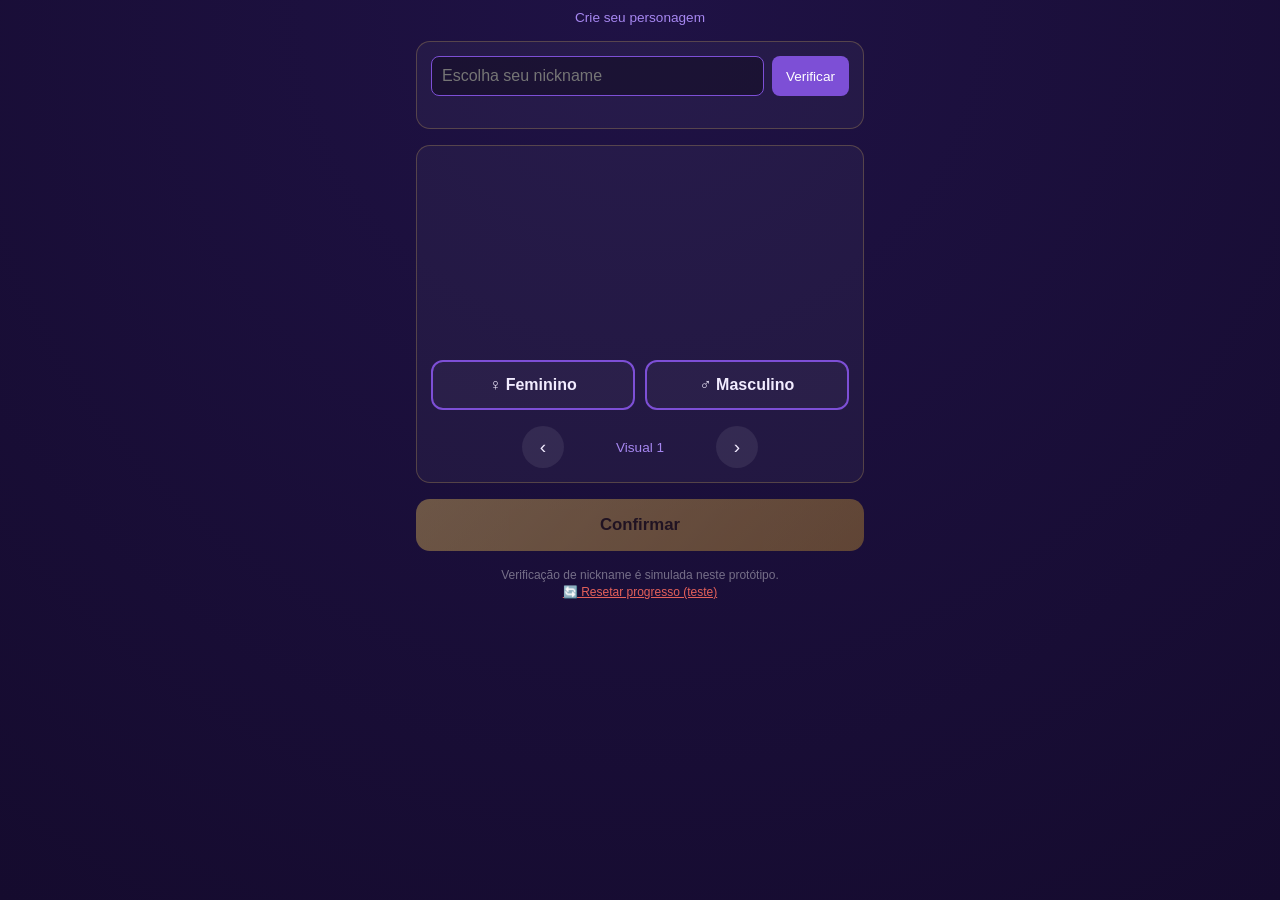
==== index.html @ 53dcde73 "index.html" ====
<!DOCTYPE html>
<html lang="pt-BR">
<head>
<meta charset="UTF-8">
<meta name="viewport" content="width=device-width, initial-scale=1, viewport-fit=cover">
<title>Arcanum</title>
<script src="https://telegram.org/js/telegram-web-app.js"></script>
<link rel="stylesheet" href="style.css">
</head>
<body>
<div class="app">

  <!-- TELA DE CRIAÇÃO DE PERSONAGEM -->
  <div class="creation-screen" id="creationScreen">
    <div class="subtitle">Crie seu personagem</div>

    <div class="card">
      <div class="nick-row">
        <input id="nickInput" type="text" placeholder="Escolha seu nickname" maxlength="16">
        <button onclick="checkNickname()">Verificar</button>
      </div>
      <div class="nick-status" id="nickStatus"></div>
    </div>

    <div class="card">
      <div class="avatar-box">
        <svg id="avatarSvg" width="140" height="180" viewBox="0 0 140 180"></svg>
      </div>

      <div class="gender-row">
        <button class="gender-btn" id="genderF" onclick="selectGender('f')">♀ Feminino</button>
        <button class="gender-btn" id="genderM" onclick="selectGender('m')">♂ Masculino</button>
      </div>

      <div class="preset-row" style="margin-top:16px;">
        <button class="arrow-btn" onclick="cyclePreset(-1)">‹</button>
        <div class="preset-label" id="presetLabel">Visual 1</div>
        <button class="arrow-btn" onclick="cyclePreset(1)">›</button>
      </div>
    </div>

    <button class="confirm-btn" id="confirmBtn" onclick="confirmCharacter()" disabled>Confirmar</button>
    <div class="hint">
      Verificação de nickname é simulada neste protótipo.<br>
      <a href="#" onclick="resetProgress(); return false;" style="color:#e5615a;">🔄 Resetar progresso (teste)</a>
    </div>
  </div>

  <!-- TELA DE SELEÇÃO DE CASA -->
  <div class="hidden creation-screen" id="houseScreen">
    <div class="subtitle">Escolha sua casa</div>
    <div class="house-grid" id="houseGrid"></div>
    <button class="confirm-btn" id="confirmHouseBtn" onclick="confirmHouse()" disabled>Confirmar Casa</button>
    <div class="hint">Cada casa dá um bônus permanente e vai definir a árvore de habilidades futura.</div>
  </div>

  <!-- CONTAINER DE JOGO (HEADER FIXO + TELAS DO JOGO) -->
  <div class="hidden" id="gameContainer">
    
    <div class="sticky-header" id="stickyHeader">
      <div class="header-info-row">
        <span class="header-name" id="hdrPlayerName">Jogador</span>
        <span class="header-house" id="hdrHouse">Casa</span>
        <span class="header-level" id="hdrLevel">LV. 1</span>
      </div>
      
      <div class="bar-container">
        <div>
          <div class="stat-line"><span>❤️ HP</span><span id="hdrHpText">30 / 30</span></div>
          <div class="bar-outer"><div class="bar-inner bar-hp" id="hdrHpBar" style="width:100%"></div></div>
        </div>
        <div>
          <div class="stat-line"><span>🔵 Mana</span><span id="hdrManaText">10 / 10</span></div>
          <div class="bar-outer"><div class="bar-inner bar-mana" id="hdrManaBar" style="width:100%"></div></div>
        </div>
        <div>
          <div class="stat-line"><span>✨ XP</span><span id="hdrXpText">0 / 50</span></div>
          <div class="bar-outer"><div class="bar-inner bar-xp" id="hdrXpBar" style="width:0%"></div></div>
        </div>
      </div>
    </div>

    <!-- MENU SUPERIOR DE NAVEGAÇÃO -->
    <div class="top-nav">
      <button class="nav-btn" onclick="navClick('mapa')">
        <span class="nav-icon">🗺️</span>
        <span class="nav-label">Mapa</span>
      </button>
      <button class="nav-btn" onclick="navClick('mochila')">
        <span class="nav-icon">🎒</span>
        <span class="nav-label">Mochila</span>
      </button>
      <button class="nav-btn" onclick="navClick('habilidades')">
        <span class="nav-icon">⚔️</span>
        <span class="nav-label">Habilidades</span>
      </button>
      <button class="nav-btn" onclick="navClick('criacao')">
        <span class="nav-icon">⚒️</span>
        <span class="nav-label">Criação</span>
      </button>
      <button class="nav-btn" onclick="navClick('social')">
        <span class="nav-icon">👥</span>
        <span class="nav-label">Social</span>
      </button>
    </div>

    <!-- TELA DE MAPA -->
    <div id="mapScreen">
      <div class="hint hidden" id="travelBanner"></div>

      <div class="map-viewport" id="mapViewport">
        <div class="map-canvas" id="mapCanvas">
          <svg class="map-edges" id="mapEdges" width="1000" height="700"></svg>
          <div id="mapNodes"></div>
        </div>
      </div>
      <div class="hint">Arraste para navegar · pince com 2 dedos para zoom</div>

      <div class="currencies" style="margin-top:10px;">
        <div class="currency">
          <div class="val" id="goldVal">0</div>
          <div class="lbl">🪙 Moedas de Cobre</div>
        </div>
        <div class="currency">
          <div class="val" id="essenceVal">0</div>
          <div class="lbl">💎 Essência Arcana</div>
        </div>
      </div>

      <div class="log" id="log" style="margin-top:8px;"></div>

      <div class="zone-card hidden" id="locationPanel" style="margin-top:10px;">
        <div class="zone-title" id="locationTitle"></div>
        <div class="zone-desc" id="locationDesc"></div>
        <div class="zone-actions" id="locationActions"></div>
      </div>

      <div class="zone-card hidden" id="travelConfirmPanel" style="margin-top:10px;">
        <div class="zone-title" id="travelConfirmTitle"></div>
        <div class="zone-desc" id="travelConfirmDesc"></div>
        <div class="combat-actions">
          <button class="btn-attack" onclick="confirmTravel()">🧭 Viajar</button>
          <button class="btn-flee" onclick="cancelTravelConfirm()">Cancelar</button>
        </div>
      </div>
      
      <div class="hint" style="margin-top:12px;">
        <a href="#" onclick="resetProgress(); return false;" style="color:#e5615a;">🔄 Resetar progresso (teste)</a>
      </div>
    </div>

    <!-- TELA DE MOCHILA -->
    <div class="hidden creation-screen" id="mochilaScreen">
      <div class="card">
        <div class="equip-row">
          <div class="equip-col" id="equipColLeft"></div>
          <div class="equip-avatar">
            <svg id="mochilaAvatarSvg" width="120" height="150" viewBox="0 0 140 180"></svg>
          </div>
          <div class="equip-col" id="equipColRight"></div>
        </div>
      </div>

      <div class="card">
        <div class="inv-title">📊 Atributos</div>
        <div class="attr-grid" id="attrGrid"></div>
      </div>

      <div class="card">
        <div class="inv-title">Itens</div>
        <div class="inv-grid5x4" id="invGrid5x4"></div>
      </div>

      <div class="zone-card hidden" id="slotPickerPanel">
        <div class="zone-title" id="slotPickerTitle"></div>
        <div id="slotPickerList"></div>
        <button class="back-link" onclick="closeSlotPicker()" style="margin-top:6px;">Cancelar</button>
      </div>
    </div>

    <!-- TELA DE CRIAÇÃO (CRAFTING) -->
    <div class="hidden creation-screen" id="criacaoScreen">
      <div class="card">
        <div class="inv-title">⚒️ Borda de Alquimia e Forja</div>
        <div class="craft-tabs">
          <button class="craft-tab-btn active" id="craftTabPotions" onclick="setCraftCategory('potions')">🧪 Poções</button>
          <button class="craft-tab-btn" id="craftTabEquip" onclick="setCraftCategory('equip')">🛡️ Equipamentos</button>
        </div>
        <div id="craftRecipesList"></div>
      </div>
    </div>

    <!-- TELA DE SELEÇÃO DE MONSTRO -->
    <div class="hidden creation-screen" id="huntSelectScreen">
      <button class="back-link" onclick="openMap()">‹ Voltar ao mapa</button>
      <div class="subtitle" id="huntSelectTitle">Escolha seu alvo</div>
      <div id="huntMonsterList"></div>
    </div>

    <!-- TELA DE COMBATE -->
    <div class="hidden creation-screen" id="combatScreen">
      <button class="back-link" id="combatBackBtn" onclick="openMap()">‹ Voltar ao mapa</button>
      <div class="card">
        <div class="combat-vs">
          <div class="combat-side">
            <div class="cicon" id="playerCombatIcon">🧙</div>
            <div class="cname">Você</div>
            <div class="bar-outer bar-hp" style="max-width:120px;margin:0 auto;"><div class="bar-inner bar-hp" id="combatPlayerHpBar" style="width:100%"></div></div>
            <div class="combat-stat-text">❤️ <span id="combatPlayerHpText">30/30</span></div>
            <div class="bar-outer" style="max-width:120px;margin:4px auto 0;"><div class="bar-inner bar-mana" id="combatPlayerManaBar" style="width:100%"></div></div>
            <div class="combat-stat-text">🔵 <span id="combatPlayerManaText">10/10</span></div>
          </div>
          <div style="font-size:1.3rem;">⚔️</div>
          <div class="combat-side">
            <div class="cicon" id="enemyIcon">👾</div>
            <div class="cname" id="enemyName">Inimigo</div>
            <div class="bar-outer" style="max-width:120px;margin:0 auto;"><div class="bar-inner bar-hp" id="enemyHpBar" style="width:100%"></div></div>
            <div class="combat-stat-text"><span id="enemyHpText">0/0</span></div>
          </div>
        </div>

        <div class="combat-actions">
          <button class="btn-attack" onclick="playerAttack()">⚔️ Atacar</button>
          <button class="btn-spell" id="spellBtn" onclick="playerCastSpell()">🔮 Feitiço (3 mana)</button>
          <button class="btn-flee" id="potionBtn" onclick="toggleCombatPotionList()">🧪 Poção</button>
          <button class="btn-flee" onclick="fleeCombat()">🏃 Fugir</button>
        </div>

        <div class="hidden" id="combatPotionList"></div>
        <div class="combat-log" id="combatLog"></div>
      </div>
    </div>

    <!-- TELA DE NPC DE MISSÃO -->
    <div class="hidden creation-screen" id="npcScreen">
      <button class="back-link" onclick="openMap()">‹ Voltar ao mapa</button>
      <div class="card">
        <div class="zone-title">📜 Mestre Aldric</div>
        <div class="zone-desc" id="npcDialogue">Saudação, aprendiz.</div>
        <div class="quest-reward-box" id="npcRewardBox">
          🎁 <b>Recompensa da Missão:</b><br>
          • 🪙 +30 Moedas de Cobre<br>
          • 💎 +2 Essências Arcanas<br>
          • ✨ +25 XP
        </div>
        <button class="confirm-btn" id="npcActionBtn" onclick="npcAction()">Aceitar Missão</button>
      </div>
    </div>

    <!-- TELA DE MERCADOR -->
    <div class="hidden creation-screen" id="merchantScreen">
      <button class="back-link" onclick="openMap()">‹ Voltar ao mapa</button>
      <div class="card">
        <div class="zone-title">🛒 Mercador Ithren</div>
        <div class="zone-desc">"Boas relíquias, bom preço. Dê uma olhada."</div>
        <div id="merchantList"></div>
      </div>

      <div class="zone-card hidden" id="buyQtyPanel">
        <div class="zone-title" id="buyQtyTitle"></div>
        <div class="qty-row">
          <button class="qty-btn" onclick="changeBuyQty(-1)">−</button>
          <input type="number" id="buyQtyInput" min="1" value="1" oninput="onBuyQtyInput()">
          <button class="qty-btn" onclick="changeBuyQty(1)">+</button>
          <button class="qty-max-btn" onclick="setBuyQtyMax()">Máx</button>
        </div>
        <div class="hint" id="buyQtyTotal"></div>
        <button class="confirm-btn" onclick="confirmBuyQty()">Comprar</button>
        <button class="back-link" onclick="closeBuyQtyPanel()">Cancelar</button>
      </div>
    </div>

    <!-- TELA DE DERROTA -->
    <div class="hidden creation-screen" id="defeatScreen">
      <div class="card" style="text-align:center;">
        <div style="font-size:2.2rem;">💀</div>
        <div class="zone-title" style="text-align:center;color:#e5615a;">Derrota</div>
        <div class="zone-desc" style="text-align:center;" id="defeatGoldMsg"></div>
        <div class="reward-line" style="font-size:1.3rem;font-weight:bold;" id="defeatTimer">02:00</div>
        <div class="zone-desc" style="text-align:center;">até reviver na Academia</div>
        <button class="confirm-btn" id="defeatSkipBtn" onclick="skipDefeatWithEssence()">💎 Reviver agora (3 Essência)</button>
      </div>
    </div>

    <!-- TELA DE VITÓRIA -->
    <div class="hidden creation-screen" id="victoryScreen">
      <div class="card" style="text-align:center;">
        <div style="font-size:2.2rem;">🏆</div>
        <div class="zone-title" style="text-align:center;">Venceu!</div>
        <div id="victoryRewards" style="margin:14px 0;"></div>
        <div class="zone-actions" id="victoryActions"></div>
      </div>
    </div>

  </div>

  <div id="toastContainer"></div>
</div>

<!-- IMPORTAÇÃO DOS SCRIPTS NA ORDEM CORRETA -->
<script src="items.js"></script>
<script src="game.js"></script>
</body>
</html>
---- style.css ----
:root {
  --bg: #150b2e;
  --bg2: #1f1245;
  --gold: #e8c15a;
  --purple: #7d4fd6;
  --purple-light: #a687f0;
  --text: #f2ecff;
  --green: #4caf7d;
}
* { box-sizing: border-box; }
html, body {
  margin: 0;
  height: 100%;
  background: radial-gradient(circle at top, var(--bg2), var(--bg));
  color: var(--text);
  font-family: 'Segoe UI', Tahoma, sans-serif;
  padding-top: env(safe-area-inset-top, 0px);
  padding-bottom: env(safe-area-inset-bottom, 0px);
}
.app {
  max-width: 480px;
  margin: 0 auto;
  padding: 10px 16px 40px;
  display: flex;
  flex-direction: column;
  gap: 12px;
}
.subtitle {
  text-align: center;
  font-size: 0.85rem;
  color: var(--purple-light);
}
.card {
  background: rgba(255,255,255,0.04);
  border: 1px solid rgba(232,193,90,0.25);
  border-radius: 14px;
  padding: 14px;
}

/* HEADER FIXO NO TOPO */
.sticky-header {
  position: sticky;
  top: 0;
  z-index: 100;
  background: rgba(21, 11, 46, 0.95);
  backdrop-filter: blur(8px);
  border: 1px solid rgba(232,193,90,0.3);
  border-radius: 14px;
  padding: 10px 14px;
  margin-bottom: 4px;
  box-shadow: 0 4px 12px rgba(0,0,0,0.5);
}
.header-info-row {
  display: flex;
  justify-content: space-between;
  align-items: center;
  font-size: 0.85rem;
  font-weight: bold;
  margin-bottom: 6px;
}
.header-name { color: var(--text); font-size: 0.95rem; }
.header-house { color: var(--gold); }
.header-level { color: var(--purple-light); font-size: 0.8rem; background: rgba(255,255,255,0.06); padding: 2px 6px; border-radius: 6px; }

.bar-container {
  display: flex;
  flex-direction: column;
  gap: 4px;
}
.stat-line {
  display: flex;
  justify-content: space-between;
  font-size: 0.7rem;
  color: rgba(255,255,255,0.8);
  margin-bottom: 1px;
}
.bar-outer {
  background: rgba(0,0,0,0.4);
  border-radius: 6px;
  height: 8px;
  overflow: hidden;
}
.bar-inner {
  height: 100%;
  transition: width 0.3s ease;
}
.bar-hp { background: linear-gradient(90deg, #b03a3a, #e05a5a); }
.bar-mana { background: linear-gradient(90deg, #3a7bd5, #5aa8f0); }
.bar-xp { background: linear-gradient(90deg, var(--purple), var(--purple-light)); }

.currencies {
  display: flex;
  justify-content: space-between;
  gap: 10px;
}
.currency {
  flex: 1;
  text-align: center;
  background: rgba(0,0,0,0.25);
  border-radius: 10px;
  padding: 8px 6px;
}
.currency .val {
  font-size: 1.1rem;
  font-weight: bold;
  color: var(--gold);
}
.currency .lbl {
  font-size: 0.7rem;
  color: var(--purple-light);
}
.log {
  font-size: 0.8rem;
  color: var(--purple-light);
  min-height: 18px;
  text-align: center;
}
.hint {
  font-size: 0.75rem;
  color: rgba(255,255,255,0.4);
  text-align: center;
  line-height: 1.4;
}
.inv-title {
  font-size: 0.95rem;
  color: var(--gold);
  margin-bottom: 10px;
}
.upgrade-row {
  display: flex;
  align-items: center;
  gap: 10px;
  padding: 10px 0;
  border-bottom: 1px solid rgba(255,255,255,0.06);
}
.upgrade-row:last-child { border-bottom: none; }
.upgrade-icon { font-size: 1.4rem; width: 30px; text-align: center; }
.upgrade-info { flex: 1; }
.upgrade-info .uname { font-size: 0.9rem; font-weight: bold; }
.upgrade-info .udesc { font-size: 0.72rem; color: rgba(255,255,255,0.5); }
.upgrade-buy {
  background: var(--purple);
  border: none;
  color: white;
  border-radius: 8px;
  padding: 8px 10px;
  font-size: 0.75rem;
  white-space: nowrap;
  min-width: 68px;
}
.upgrade-buy.essence-cost { background: linear-gradient(135deg, #c9962f, #e8c15a); color: #2a1a00; }
.upgrade-buy:disabled { opacity: 0.35; }

.creation-screen {
  display: flex;
  flex-direction: column;
  gap: 16px;
}
.nick-row {
  display: flex;
  gap: 8px;
}
.nick-row input {
  flex: 1;
  background: rgba(0,0,0,0.3);
  border: 1px solid var(--purple);
  color: var(--text);
  border-radius: 8px;
  padding: 10px;
  font-size: 1rem;
}
.nick-row button {
  background: var(--purple);
  border: none;
  color: white;
  border-radius: 8px;
  padding: 10px 14px;
  font-size: 0.85rem;
}
.nick-status { font-size: 0.8rem; min-height: 18px; }
.nick-status.ok { color: var(--green); }
.nick-status.bad { color: #e5615a; }
.avatar-box {
  display: flex;
  justify-content: center;
  padding: 10px 0;
}
.gender-row {
  display: flex;
  gap: 10px;
}
.gender-btn {
  flex: 1;
  padding: 14px;
  font-size: 1rem;
  font-weight: bold;
  border-radius: 12px;
  border: 2px solid var(--purple);
  background: rgba(255,255,255,0.03);
  color: var(--text);
}
.gender-btn.active {
  background: var(--purple);
  border-color: var(--purple-light);
}
.preset-row {
  display: flex;
  align-items: center;
  justify-content: center;
  gap: 16px;
}
.arrow-btn {
  background: rgba(255,255,255,0.08);
  border: none;
  color: var(--text);
  width: 42px;
  height: 42px;
  border-radius: 50%;
  font-size: 1.2rem;
}
.preset-label {
  font-size: 0.85rem;
  color: var(--purple-light);
  min-width: 120px;
  text-align: center;
}
.confirm-btn {
  width: 100%;
  padding: 16px;
  font-size: 1.05rem;
  font-weight: bold;
  border: none;
  border-radius: 14px;
  background: linear-gradient(135deg, var(--gold), #c9962f);
  color: #2a1a00;
}
.confirm-btn:disabled { opacity: 0.4; }
.hidden { display: none !important; }
.house-grid {
  display: grid;
  grid-template-columns: 1fr;
  gap: 10px;
}
.house-card {
  display: flex;
  gap: 12px;
  align-items: flex-start;
  background: rgba(255,255,255,0.03);
  border: 2px solid rgba(255,255,255,0.1);
  border-radius: 12px;
  padding: 12px;
  text-align: left;
}
.house-card.selected {
  border-color: var(--gold);
  background: rgba(232,193,90,0.08);
}
.house-icon { font-size: 1.8rem; line-height: 1; }
.house-info .hname { font-weight: bold; font-size: 1rem; }
.house-info .hdesc { font-size: 0.75rem; color: rgba(255,255,255,0.6); margin-top: 2px; }
.house-info .hbuff { font-size: 0.72rem; color: var(--gold); margin-top: 4px; }

/* MENU DE NAVEGAÇÃO */
.top-nav {
  display: flex;
  gap: 6px;
  margin-bottom: 4px;
}
.nav-btn {
  flex: 1;
  display: flex;
  flex-direction: column;
  align-items: center;
  gap: 3px;
  background: rgba(255,255,255,0.04);
  border: 1px solid rgba(255,255,255,0.1);
  border-radius: 12px;
  padding: 6px 2px;
  color: var(--text);
}
.nav-btn:active { background: rgba(255,255,255,0.1); }
.nav-btn .nav-icon { font-size: 1.2rem; line-height: 1; }
.nav-btn .nav-label { font-size: 0.6rem; color: rgba(255,255,255,0.7); white-space: nowrap; }

/* ESTILOS DE CRAFTING */
.craft-tabs {
  display: flex;
  gap: 8px;
  margin-bottom: 10px;
}
.craft-tab-btn {
  flex: 1;
  padding: 8px;
  font-size: 0.8rem;
  font-weight: bold;
  border-radius: 8px;
  background: rgba(255,255,255,0.05);
  border: 1px solid rgba(255,255,255,0.1);
  color: var(--text);
}
.craft-tab-btn.active {
  background: var(--purple);
  border-color: var(--purple-light);
}
.craft-card {
  background: rgba(255,255,255,0.03);
  border: 1px solid rgba(255,255,255,0.08);
  border-radius: 10px;
  padding: 10px;
  margin-bottom: 10px;
}
.craft-header {
  display: flex;
  align-items: center;
  gap: 10px;
  margin-bottom: 6px;
}
.craft-title {
  font-weight: bold;
  font-size: 0.9rem;
  color: var(--gold);
}
.craft-reqs {
  font-size: 0.72rem;
  color: rgba(255,255,255,0.7);
  display: flex;
  flex-wrap: wrap;
  gap: 6px 12px;
  margin: 6px 0;
}
.req-item {
  display: flex;
  align-items: center;
  gap: 4px;
}
.req-item.ok { color: var(--green); }
.req-item.missing { color: #e5615a; }

.zone-card {
  background: rgba(255,255,255,0.04);
  border: 1px solid rgba(232,193,90,0.2);
  border-radius: 14px;
  padding: 14px;
}
.zone-title { font-size: 1.05rem; color: var(--gold); margin-bottom: 4px; }
.zone-desc { font-size: 0.78rem; color: rgba(255,255,255,0.55); margin-bottom: 12px; }
.quest-reward-box {
  background: rgba(232,193,90,0.1);
  border: 1px dashed var(--gold);
  border-radius: 8px;
  padding: 8px 10px;
  margin: 10px 0;
  font-size: 0.8rem;
  color: var(--gold);
}
.zone-actions {
  display: grid;
  grid-template-columns: 1fr 1fr;
  gap: 8px;
}
.zone-btn {
  display: flex;
  flex-direction: column;
  align-items: center;
  gap: 4px;
  background: rgba(255,255,255,0.05);
  border: 1px solid rgba(255,255,255,0.1);
  border-radius: 10px;
  padding: 12px 6px;
  color: var(--text);
  font-size: 0.8rem;
}
.zone-btn:disabled { opacity: 0.4; }
.monster-card {
  display: flex;
  align-items: center;
  gap: 12px;
  background: rgba(255,255,255,0.04);
  border: 1px solid rgba(255,255,255,0.1);
  border-radius: 12px;
  padding: 12px;
  margin-bottom: 10px;
}
.monster-card.locked { opacity: 0.5; }
.monster-icon { font-size: 2rem; width: 46px; text-align: center; }
.monster-info { flex: 1; }
.monster-info .mname { font-weight: bold; font-size: 0.95rem; }
.monster-info .mlevel { font-size: 0.7rem; color: var(--gold); margin-left: 6px; }
.monster-info .mstats { font-size: 0.72rem; color: rgba(255,255,255,0.55); margin-top: 2px; }
.monster-fight-btn {
  background: var(--purple);
  border: none;
  color: white;
  border-radius: 8px;
  padding: 10px 14px;
  font-size: 0.8rem;
  white-space: nowrap;
}
.monster-fight-btn:disabled { opacity: 0.4; background: rgba(255,255,255,0.1); }
.reward-line {
  font-size: 0.95rem;
  padding: 6px 0;
  color: var(--text);
}
.reward-line.level-up { color: var(--gold); font-weight: bold; }
.equip-row {
  display: flex;
  align-items: center;
  justify-content: center;
  gap: 6px;
}
.equip-col {
  display: flex;
  flex-direction: column;
  gap: 8px;
}
.equip-avatar {
  display: flex;
  align-items: center;
  justify-content: center;
  padding: 0 4px;
}
.equip-slot {
  width: 48px;
  height: 48px;
  border-radius: 10px;
  background: rgba(255,255,255,0.05);
  border: 1px solid rgba(232,193,90,0.3);
  display: flex;
  align-items: center;
  justify-content: center;
  font-size: 1.3rem;
  position: relative;
}
.equip-slot.filled { border-color: var(--gold); background: rgba(232,193,90,0.1); }
.equip-slot .slot-placeholder { opacity: 0.3; font-size: 1.1rem; }
.inv-grid5x4 {
  display: grid;
  grid-template-columns: repeat(5, 1fr);
  gap: 6px;
}
.inv-cell {
  aspect-ratio: 1;
  border-radius: 8px;
  background: rgba(255,255,255,0.03);
  border: 1px solid rgba(255,255,255,0.08);
  display: flex;
  align-items: center;
  justify-content: center;
  font-size: 1.2rem;
  position: relative;
}
.inv-cell .icount {
  position: absolute;
  bottom: 1px;
  right: 4px;
  font-size: 0.6rem;
  color: var(--gold);
  font-weight: bold;
}
.slot-item-row {
  display: flex;
  align-items: center;
  gap: 10px;
  padding: 8px 0;
  border-bottom: 1px solid rgba(255,255,255,0.06);
}
.slot-item-row:last-child { border-bottom: none; }
.attr-grid {
  display: grid;
  grid-template-columns: 1fr 1fr;
  gap: 8px;
  margin-top: 6px;
}
.attr-item {
  background: rgba(255,255,255,0.03);
  border-radius: 8px;
  padding: 8px 10px;
  display: flex;
  justify-content: space-between;
  align-items: center;
}
.attr-item .alabel { font-size: 0.75rem; color: rgba(255,255,255,0.6); }
.attr-item .aval { font-size: 0.9rem; font-weight: bold; color: var(--gold); }
.map-viewport {
  position: relative;
  width: 100%;
  height: 380px;
  overflow: hidden;
  border-radius: 14px;
  background: radial-gradient(circle at 30% 20%, #1f1245, #0d0620);
  border: 1px solid rgba(232,193,90,0.2);
  touch-action: none;
  user-select: none;
}
.map-canvas {
  position: absolute;
  top: 0;
  left: 0;
  width: 1000px;
  height: 700px;
  transform-origin: 0 0;
}
.map-edges { position: absolute; top: 0; left: 0; pointer-events: none; }
.map-node {
  position: absolute;
  width: 56px;
  height: 56px;
  border-radius: 50%;
  display: flex;
  align-items: center;
  justify-content: center;
  font-size: 1.6rem;
  background: rgba(255,255,255,0.06);
  border: 2px solid rgba(232,193,90,0.5);
  transform: translate(-50%, -50%);
  cursor: pointer;
}
.map-node.current { border-color: #4caf7d; box-shadow: 0 0 14px #4caf7d; }
.map-node.traveling-to { border-color: #e8c15a; animation: pulseNode 1.2s infinite; }
@keyframes pulseNode {
  0%, 100% { box-shadow: 0 0 6px rgba(232,193,90,0.4); }
  50% { box-shadow: 0 0 16px rgba(232,193,90,0.9); }
}
.node-label {
  position: absolute;
  top: 100%;
  left: 50%;
  transform: translateX(-50%);
  font-size: 0.62rem;
  white-space: nowrap;
  margin-top: 4px;
  color: rgba(255,255,255,0.75);
  background: rgba(0,0,0,0.4);
  padding: 1px 5px;
  border-radius: 6px;
}
.zone-btn .zicon { font-size: 1.4rem; }
.back-link {
  background: none;
  border: none;
  color: var(--purple-light);
  font-size: 0.85rem;
  padding: 6px 0;
  text-align: left;
}
.combat-vs {
  display: flex;
  justify-content: space-between;
  align-items: center;
  margin: 6px 0;
}
.combat-side { flex: 1; text-align: center; }
.combat-side .cicon { font-size: 2.2rem; }
.combat-side .cname { font-size: 0.85rem; margin: 4px 0; }
.combat-actions {
  display: flex;
  flex-wrap: wrap;
  gap: 8px;
  margin-top: 12px;
}
.combat-actions button {
  flex: 1 1 40%;
  padding: 12px 4px;
  border-radius: 10px;
  border: none;
  font-size: 0.85rem;
  font-weight: bold;
}
.btn-attack { background: var(--purple); color: white; }
.btn-spell { background: linear-gradient(135deg, #3a7bd5, #5aa8f0); color: white; }
.btn-flee { background: rgba(255,255,255,0.1); color: var(--text); }
.combat-actions button:disabled { opacity: 0.35; }
.combat-potion-row {
  display: flex;
  align-items: center;
  gap: 8px;
  background: rgba(255,255,255,0.04);
  border-radius: 8px;
  padding: 8px;
  margin-top: 8px;
  font-size: 0.78rem;
}
.combat-potion-row button {
  background: var(--purple);
  border: none;
  color: white;
  border-radius: 6px;
  padding: 6px 10px;
  font-size: 0.75rem;
}
.qty-row {
  display: flex;
  align-items: center;
  gap: 8px;
  margin: 10px 0;
}
.qty-btn {
  width: 40px;
  height: 40px;
  border-radius: 10px;
  border: none;
  background: var(--purple);
  color: white;
  font-size: 1.2rem;
}
.qty-row input {
  flex: 1;
  text-align: center;
  background: rgba(0,0,0,0.3);
  border: 1px solid var(--purple);
  color: var(--text);
  border-radius: 8px;
  padding: 8px;
  font-size: 1rem;
}
.qty-max-btn {
  background: rgba(255,255,255,0.1);
  border: none;
  color: var(--text);
  border-radius: 8px;
  padding: 8px 10px;
  font-size: 0.75rem;
}
#toastContainer {
  position: fixed;
  top: 12px;
  left: 50%;
  transform: translateX(-50%);
  z-index: 999;
  display: flex;
  flex-direction: column;
  gap: 6px;
  pointer-events: none;
}
.toast {
  background: rgba(20,10,40,0.95);
  border: 1px solid var(--gold);
  color: var(--text);
  padding: 10px 16px;
  border-radius: 10px;
  font-size: 0.85rem;
  box-shadow: 0 4px 14px rgba(0,0,0,0.4);
  animation: toastIn 0.25s ease, toastOut 0.3s ease 2.2s forwards;
}
@keyframes toastIn { from { opacity:0; transform:translateY(-10px); } to { opacity:1; transform:translateY(0); } }
@keyframes toastOut { from { opacity:1; } to { opacity:0; } }
.combat-stat-text {
  font-size: 0.68rem;
  color: rgba(255,255,255,0.6);
  margin-top: 2px;
}
.combat-log {
  font-size: 0.78rem;
  color: rgba(255,255,255,0.6);
  height: 130px;
  overflow-y: auto;
  background: rgba(0,0,0,0.25);
  border-radius: 8px;
  padding: 8px;
  margin-top: 10px;
  display: flex;
  flex-direction: column;
  gap: 4px;
}
.combat-log .log-entry { line-height: 1.3; }
.combat-log .log-entry.entry-player { color: #a687f0; }
.combat-log .log-entry.entry-enemy { color: #e5615a; }
.combat-log .log-entry.entry-system { color: rgba(255,255,255,0.45); font-style: italic; }
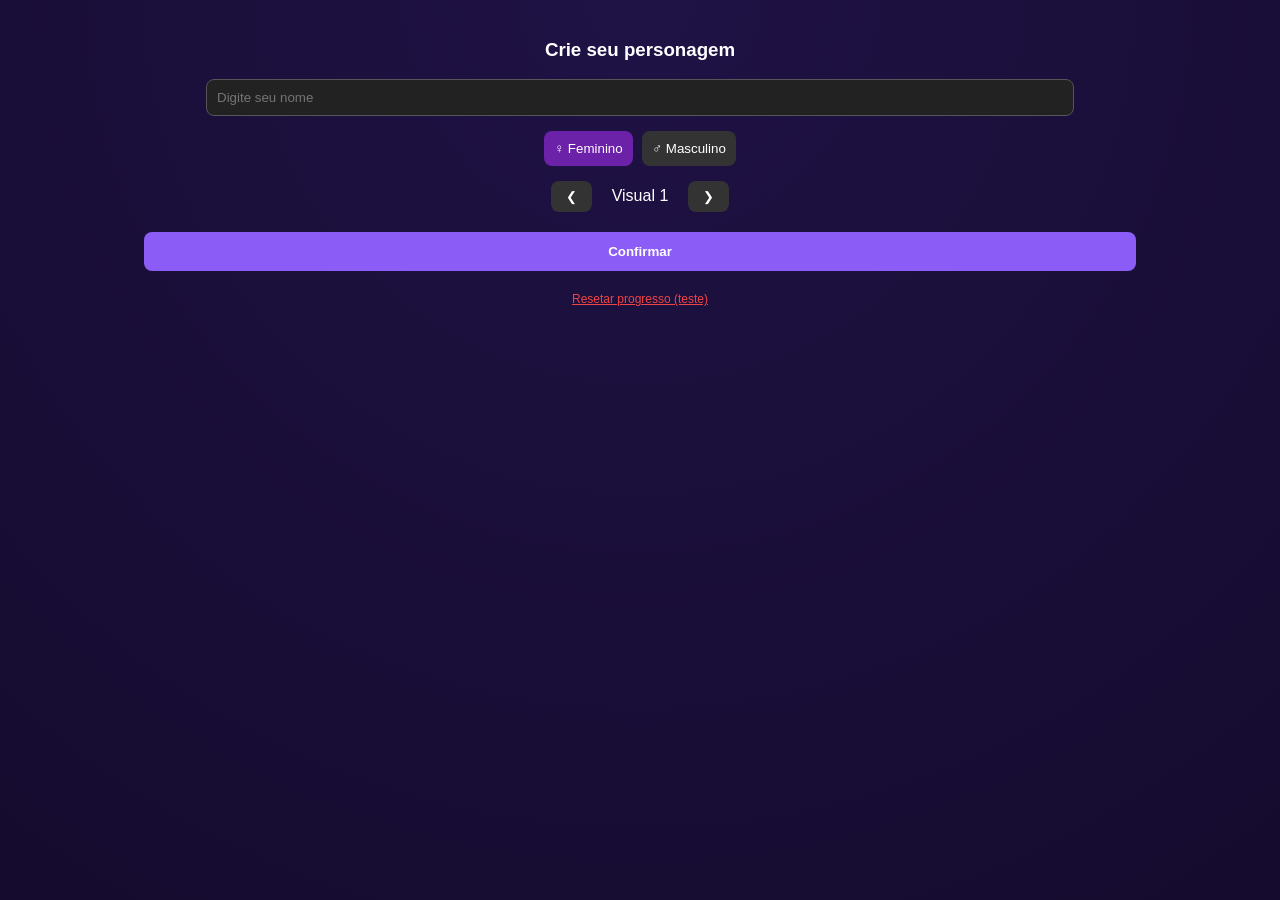
==== commit 369c1d82: "index.html" ====
--- a/index.html
+++ b/index.html
@@ -1,304 +1,16 @@
 <!DOCTYPE html>
 <html lang="pt-BR">
 <head>
-<meta charset="UTF-8">
-<meta name="viewport" content="width=device-width, initial-scale=1, viewport-fit=cover">
-<title>Arcanum</title>
-<script src="https://telegram.org/js/telegram-web-app.js"></script>
-<link rel="stylesheet" href="style.css">
+    <meta charset="UTF-8">
+    <meta name="viewport" content="width=device-width, initial-scale=1.0">
+    <title>Arcanum</title>
+    <link rel="stylesheet" href="style.css">
 </head>
-<body>
-<div class="app">
+<body style="background-color: #120e24; color: white; font-family: sans-serif; margin: 0; padding: 0;">
 
-  <!-- TELA DE CRIAÇÃO DE PERSONAGEM -->
-  <div class="creation-screen" id="creationScreen">
-    <div class="subtitle">Crie seu personagem</div>
+    <div id="app"></div>
 
-    <div class="card">
-      <div class="nick-row">
-        <input id="nickInput" type="text" placeholder="Escolha seu nickname" maxlength="16">
-        <button onclick="checkNickname()">Verificar</button>
-      </div>
-      <div class="nick-status" id="nickStatus"></div>
-    </div>
-
-    <div class="card">
-      <div class="avatar-box">
-        <svg id="avatarSvg" width="140" height="180" viewBox="0 0 140 180"></svg>
-      </div>
-
-      <div class="gender-row">
-        <button class="gender-btn" id="genderF" onclick="selectGender('f')">♀ Feminino</button>
-        <button class="gender-btn" id="genderM" onclick="selectGender('m')">♂ Masculino</button>
-      </div>
-
-      <div class="preset-row" style="margin-top:16px;">
-        <button class="arrow-btn" onclick="cyclePreset(-1)">‹</button>
-        <div class="preset-label" id="presetLabel">Visual 1</div>
-        <button class="arrow-btn" onclick="cyclePreset(1)">›</button>
-      </div>
-    </div>
-
-    <button class="confirm-btn" id="confirmBtn" onclick="confirmCharacter()" disabled>Confirmar</button>
-    <div class="hint">
-      Verificação de nickname é simulada neste protótipo.<br>
-      <a href="#" onclick="resetProgress(); return false;" style="color:#e5615a;">🔄 Resetar progresso (teste)</a>
-    </div>
-  </div>
-
-  <!-- TELA DE SELEÇÃO DE CASA -->
-  <div class="hidden creation-screen" id="houseScreen">
-    <div class="subtitle">Escolha sua casa</div>
-    <div class="house-grid" id="houseGrid"></div>
-    <button class="confirm-btn" id="confirmHouseBtn" onclick="confirmHouse()" disabled>Confirmar Casa</button>
-    <div class="hint">Cada casa dá um bônus permanente e vai definir a árvore de habilidades futura.</div>
-  </div>
-
-  <!-- CONTAINER DE JOGO (HEADER FIXO + TELAS DO JOGO) -->
-  <div class="hidden" id="gameContainer">
-    
-    <div class="sticky-header" id="stickyHeader">
-      <div class="header-info-row">
-        <span class="header-name" id="hdrPlayerName">Jogador</span>
-        <span class="header-house" id="hdrHouse">Casa</span>
-        <span class="header-level" id="hdrLevel">LV. 1</span>
-      </div>
-      
-      <div class="bar-container">
-        <div>
-          <div class="stat-line"><span>❤️ HP</span><span id="hdrHpText">30 / 30</span></div>
-          <div class="bar-outer"><div class="bar-inner bar-hp" id="hdrHpBar" style="width:100%"></div></div>
-        </div>
-        <div>
-          <div class="stat-line"><span>🔵 Mana</span><span id="hdrManaText">10 / 10</span></div>
-          <div class="bar-outer"><div class="bar-inner bar-mana" id="hdrManaBar" style="width:100%"></div></div>
-        </div>
-        <div>
-          <div class="stat-line"><span>✨ XP</span><span id="hdrXpText">0 / 50</span></div>
-          <div class="bar-outer"><div class="bar-inner bar-xp" id="hdrXpBar" style="width:0%"></div></div>
-        </div>
-      </div>
-    </div>
-
-    <!-- MENU SUPERIOR DE NAVEGAÇÃO -->
-    <div class="top-nav">
-      <button class="nav-btn" onclick="navClick('mapa')">
-        <span class="nav-icon">🗺️</span>
-        <span class="nav-label">Mapa</span>
-      </button>
-      <button class="nav-btn" onclick="navClick('mochila')">
-        <span class="nav-icon">🎒</span>
-        <span class="nav-label">Mochila</span>
-      </button>
-      <button class="nav-btn" onclick="navClick('habilidades')">
-        <span class="nav-icon">⚔️</span>
-        <span class="nav-label">Habilidades</span>
-      </button>
-      <button class="nav-btn" onclick="navClick('criacao')">
-        <span class="nav-icon">⚒️</span>
-        <span class="nav-label">Criação</span>
-      </button>
-      <button class="nav-btn" onclick="navClick('social')">
-        <span class="nav-icon">👥</span>
-        <span class="nav-label">Social</span>
-      </button>
-    </div>
-
-    <!-- TELA DE MAPA -->
-    <div id="mapScreen">
-      <div class="hint hidden" id="travelBanner"></div>
-
-      <div class="map-viewport" id="mapViewport">
-        <div class="map-canvas" id="mapCanvas">
-          <svg class="map-edges" id="mapEdges" width="1000" height="700"></svg>
-          <div id="mapNodes"></div>
-        </div>
-      </div>
-      <div class="hint">Arraste para navegar · pince com 2 dedos para zoom</div>
-
-      <div class="currencies" style="margin-top:10px;">
-        <div class="currency">
-          <div class="val" id="goldVal">0</div>
-          <div class="lbl">🪙 Moedas de Cobre</div>
-        </div>
-        <div class="currency">
-          <div class="val" id="essenceVal">0</div>
-          <div class="lbl">💎 Essência Arcana</div>
-        </div>
-      </div>
-
-      <div class="log" id="log" style="margin-top:8px;"></div>
-
-      <div class="zone-card hidden" id="locationPanel" style="margin-top:10px;">
-        <div class="zone-title" id="locationTitle"></div>
-        <div class="zone-desc" id="locationDesc"></div>
-        <div class="zone-actions" id="locationActions"></div>
-      </div>
-
-      <div class="zone-card hidden" id="travelConfirmPanel" style="margin-top:10px;">
-        <div class="zone-title" id="travelConfirmTitle"></div>
-        <div class="zone-desc" id="travelConfirmDesc"></div>
-        <div class="combat-actions">
-          <button class="btn-attack" onclick="confirmTravel()">🧭 Viajar</button>
-          <button class="btn-flee" onclick="cancelTravelConfirm()">Cancelar</button>
-        </div>
-      </div>
-      
-      <div class="hint" style="margin-top:12px;">
-        <a href="#" onclick="resetProgress(); return false;" style="color:#e5615a;">🔄 Resetar progresso (teste)</a>
-      </div>
-    </div>
-
-    <!-- TELA DE MOCHILA -->
-    <div class="hidden creation-screen" id="mochilaScreen">
-      <div class="card">
-        <div class="equip-row">
-          <div class="equip-col" id="equipColLeft"></div>
-          <div class="equip-avatar">
-            <svg id="mochilaAvatarSvg" width="120" height="150" viewBox="0 0 140 180"></svg>
-          </div>
-          <div class="equip-col" id="equipColRight"></div>
-        </div>
-      </div>
-
-      <div class="card">
-        <div class="inv-title">📊 Atributos</div>
-        <div class="attr-grid" id="attrGrid"></div>
-      </div>
-
-      <div class="card">
-        <div class="inv-title">Itens</div>
-        <div class="inv-grid5x4" id="invGrid5x4"></div>
-      </div>
-
-      <div class="zone-card hidden" id="slotPickerPanel">
-        <div class="zone-title" id="slotPickerTitle"></div>
-        <div id="slotPickerList"></div>
-        <button class="back-link" onclick="closeSlotPicker()" style="margin-top:6px;">Cancelar</button>
-      </div>
-    </div>
-
-    <!-- TELA DE CRIAÇÃO (CRAFTING) -->
-    <div class="hidden creation-screen" id="criacaoScreen">
-      <div class="card">
-        <div class="inv-title">⚒️ Borda de Alquimia e Forja</div>
-        <div class="craft-tabs">
-          <button class="craft-tab-btn active" id="craftTabPotions" onclick="setCraftCategory('potions')">🧪 Poções</button>
-          <button class="craft-tab-btn" id="craftTabEquip" onclick="setCraftCategory('equip')">🛡️ Equipamentos</button>
-        </div>
-        <div id="craftRecipesList"></div>
-      </div>
-    </div>
-
-    <!-- TELA DE SELEÇÃO DE MONSTRO -->
-    <div class="hidden creation-screen" id="huntSelectScreen">
-      <button class="back-link" onclick="openMap()">‹ Voltar ao mapa</button>
-      <div class="subtitle" id="huntSelectTitle">Escolha seu alvo</div>
-      <div id="huntMonsterList"></div>
-    </div>
-
-    <!-- TELA DE COMBATE -->
-    <div class="hidden creation-screen" id="combatScreen">
-      <button class="back-link" id="combatBackBtn" onclick="openMap()">‹ Voltar ao mapa</button>
-      <div class="card">
-        <div class="combat-vs">
-          <div class="combat-side">
-            <div class="cicon" id="playerCombatIcon">🧙</div>
-            <div class="cname">Você</div>
-            <div class="bar-outer bar-hp" style="max-width:120px;margin:0 auto;"><div class="bar-inner bar-hp" id="combatPlayerHpBar" style="width:100%"></div></div>
-            <div class="combat-stat-text">❤️ <span id="combatPlayerHpText">30/30</span></div>
-            <div class="bar-outer" style="max-width:120px;margin:4px auto 0;"><div class="bar-inner bar-mana" id="combatPlayerManaBar" style="width:100%"></div></div>
-            <div class="combat-stat-text">🔵 <span id="combatPlayerManaText">10/10</span></div>
-          </div>
-          <div style="font-size:1.3rem;">⚔️</div>
-          <div class="combat-side">
-            <div class="cicon" id="enemyIcon">👾</div>
-            <div class="cname" id="enemyName">Inimigo</div>
-            <div class="bar-outer" style="max-width:120px;margin:0 auto;"><div class="bar-inner bar-hp" id="enemyHpBar" style="width:100%"></div></div>
-            <div class="combat-stat-text"><span id="enemyHpText">0/0</span></div>
-          </div>
-        </div>
-
-        <div class="combat-actions">
-          <button class="btn-attack" onclick="playerAttack()">⚔️ Atacar</button>
-          <button class="btn-spell" id="spellBtn" onclick="playerCastSpell()">🔮 Feitiço (3 mana)</button>
-          <button class="btn-flee" id="potionBtn" onclick="toggleCombatPotionList()">🧪 Poção</button>
-          <button class="btn-flee" onclick="fleeCombat()">🏃 Fugir</button>
-        </div>
-
-        <div class="hidden" id="combatPotionList"></div>
-        <div class="combat-log" id="combatLog"></div>
-      </div>
-    </div>
-
-    <!-- TELA DE NPC DE MISSÃO -->
-    <div class="hidden creation-screen" id="npcScreen">
-      <button class="back-link" onclick="openMap()">‹ Voltar ao mapa</button>
-      <div class="card">
-        <div class="zone-title">📜 Mestre Aldric</div>
-        <div class="zone-desc" id="npcDialogue">Saudação, aprendiz.</div>
-        <div class="quest-reward-box" id="npcRewardBox">
-          🎁 <b>Recompensa da Missão:</b><br>
-          • 🪙 +30 Moedas de Cobre<br>
-          • 💎 +2 Essências Arcanas<br>
-          • ✨ +25 XP
-        </div>
-        <button class="confirm-btn" id="npcActionBtn" onclick="npcAction()">Aceitar Missão</button>
-      </div>
-    </div>
-
-    <!-- TELA DE MERCADOR -->
-    <div class="hidden creation-screen" id="merchantScreen">
-      <button class="back-link" onclick="openMap()">‹ Voltar ao mapa</button>
-      <div class="card">
-        <div class="zone-title">🛒 Mercador Ithren</div>
-        <div class="zone-desc">"Boas relíquias, bom preço. Dê uma olhada."</div>
-        <div id="merchantList"></div>
-      </div>
-
-      <div class="zone-card hidden" id="buyQtyPanel">
-        <div class="zone-title" id="buyQtyTitle"></div>
-        <div class="qty-row">
-          <button class="qty-btn" onclick="changeBuyQty(-1)">−</button>
-          <input type="number" id="buyQtyInput" min="1" value="1" oninput="onBuyQtyInput()">
-          <button class="qty-btn" onclick="changeBuyQty(1)">+</button>
-          <button class="qty-max-btn" onclick="setBuyQtyMax()">Máx</button>
-        </div>
-        <div class="hint" id="buyQtyTotal"></div>
-        <button class="confirm-btn" onclick="confirmBuyQty()">Comprar</button>
-        <button class="back-link" onclick="closeBuyQtyPanel()">Cancelar</button>
-      </div>
-    </div>
-
-    <!-- TELA DE DERROTA -->
-    <div class="hidden creation-screen" id="defeatScreen">
-      <div class="card" style="text-align:center;">
-        <div style="font-size:2.2rem;">💀</div>
-        <div class="zone-title" style="text-align:center;color:#e5615a;">Derrota</div>
-        <div class="zone-desc" style="text-align:center;" id="defeatGoldMsg"></div>
-        <div class="reward-line" style="font-size:1.3rem;font-weight:bold;" id="defeatTimer">02:00</div>
-        <div class="zone-desc" style="text-align:center;">até reviver na Academia</div>
-        <button class="confirm-btn" id="defeatSkipBtn" onclick="skipDefeatWithEssence()">💎 Reviver agora (3 Essência)</button>
-      </div>
-    </div>
-
-    <!-- TELA DE VITÓRIA -->
-    <div class="hidden creation-screen" id="victoryScreen">
-      <div class="card" style="text-align:center;">
-        <div style="font-size:2.2rem;">🏆</div>
-        <div class="zone-title" style="text-align:center;">Venceu!</div>
-        <div id="victoryRewards" style="margin:14px 0;"></div>
-        <div class="zone-actions" id="victoryActions"></div>
-      </div>
-    </div>
-
-  </div>
-
-  <div id="toastContainer"></div>
-</div>
-
-<!-- IMPORTAÇÃO DOS SCRIPTS NA ORDEM CORRETA -->
-<script src="items.js"></script>
-<script src="game.js"></script>
+    <script src="items.js"></script>
+    <script src="game.js"></script>
 </body>
 </html>
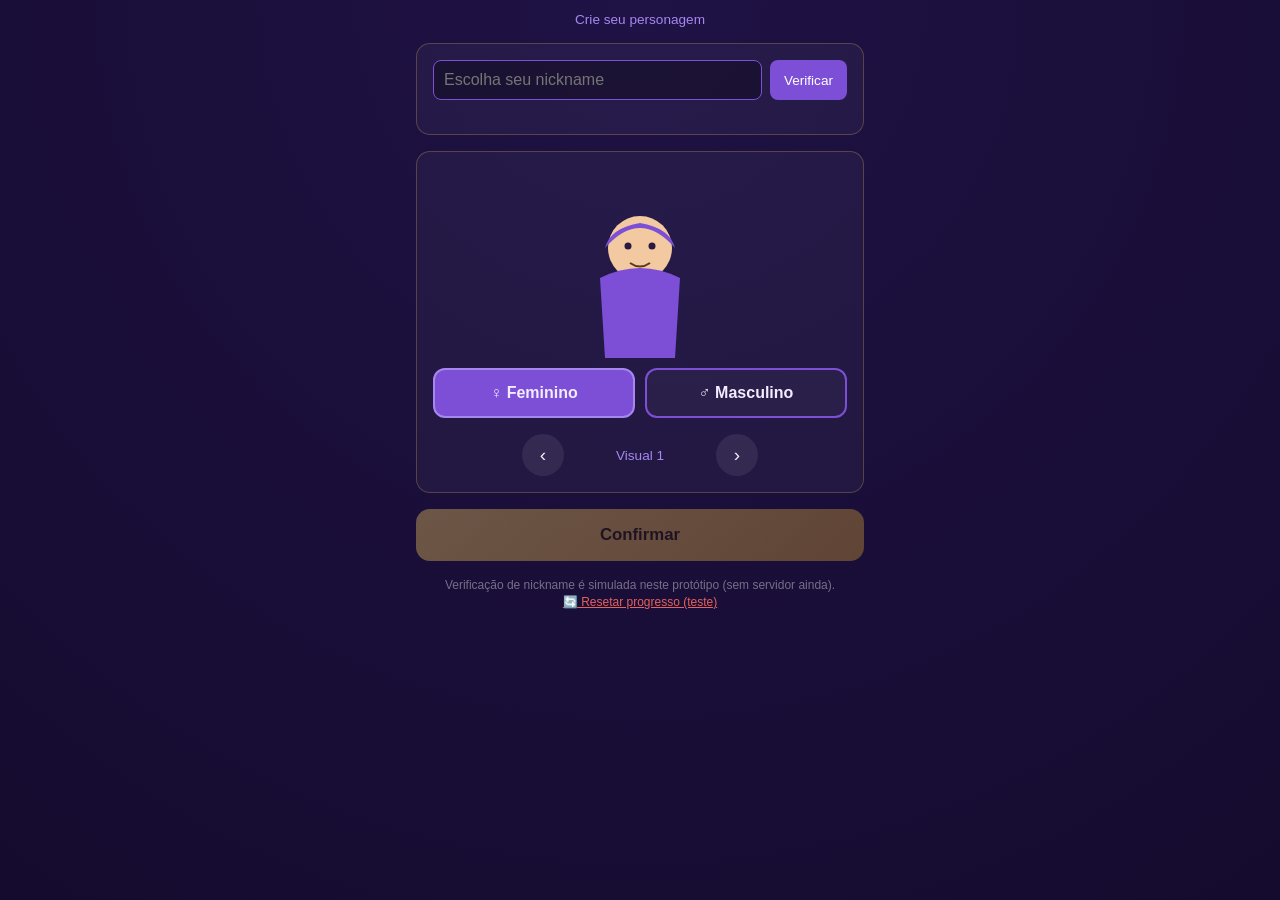
==== commit da3845dc: "Add files via upload" ====
--- a/index.html
+++ b/index.html
@@ -1,16 +1,29 @@
 <!DOCTYPE html>
 <html lang="pt-BR">
 <head>
-    <meta charset="UTF-8">
-    <meta name="viewport" content="width=device-width, initial-scale=1.0">
-    <title>Arcanum</title>
-    <link rel="stylesheet" href="style.css">
+<meta charset="UTF-8">
+<meta name="viewport" content="width=device-width, initial-scale=1, viewport-fit=cover">
+<title>Arcane Academy</title>
+<style>
+  html, body {
+    margin: 0;
+    height: 100%;
+    background: #150b2e;
+    color: #f2ecff;
+    display: flex;
+    align-items: center;
+    justify-content: center;
+    font-family: 'Segoe UI', Tahoma, sans-serif;
+  }
+</style>
 </head>
-<body style="background-color: #120e24; color: white; font-family: sans-serif; margin: 0; padding: 0;">
-
-    <div id="app"></div>
-
-    <script src="items.js"></script>
-    <script src="game.js"></script>
+<body>
+<div>Carregando Arcane Academy...</div>
+<script>
+  // Este arquivo quase nunca muda — ele só existe pra garantir que o
+  // jogo de verdade (game.html) SEMPRE seja buscado sem cache,
+  // mesmo dentro do webview do Telegram.
+  window.location.replace("game.html?cb=" + Date.now());
+</script>
 </body>
 </html>
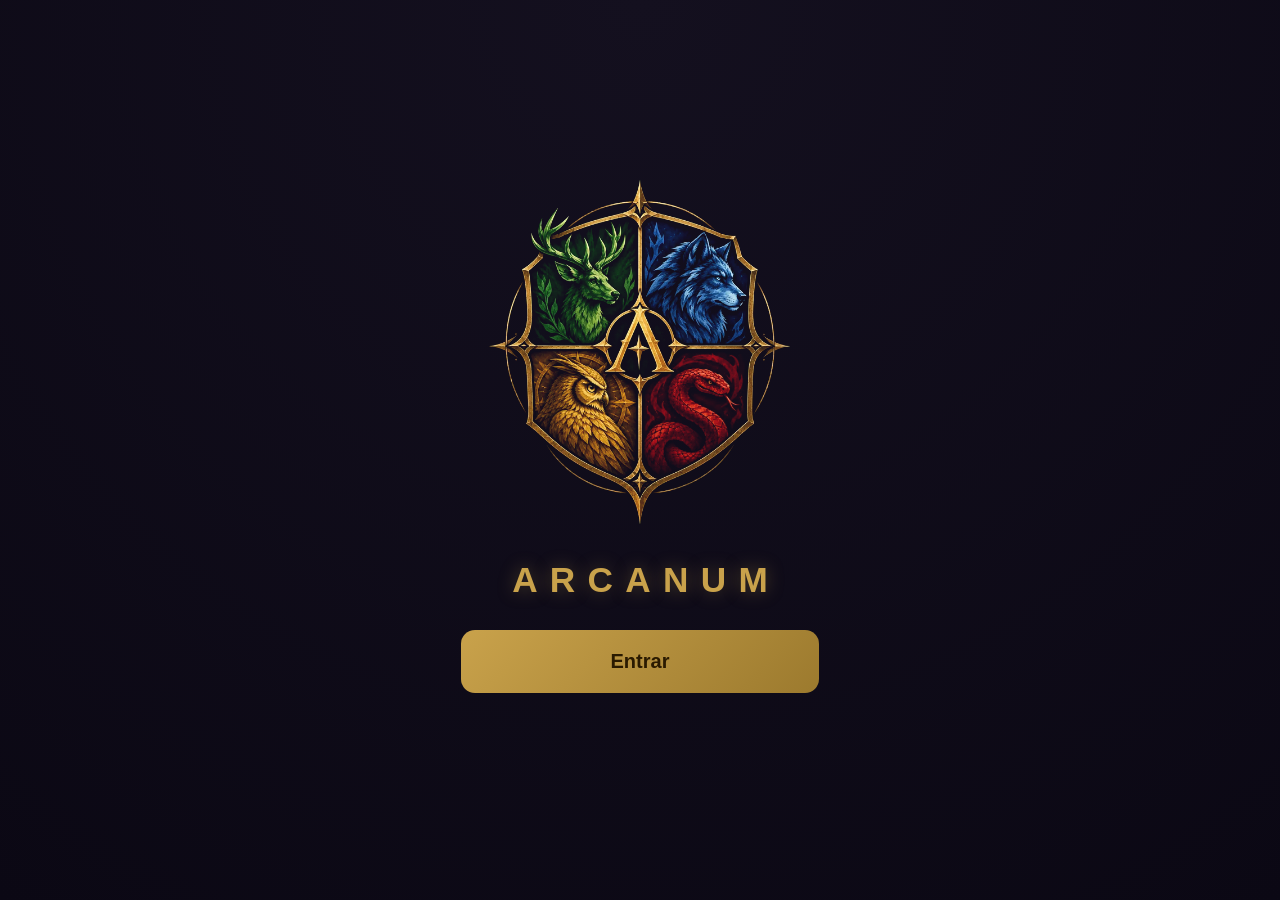
==== commit 2f12f052: "Add files via upload" ====
--- a/index.html
+++ b/index.html
@@ -8,8 +8,8 @@
   html, body {
     margin: 0;
     height: 100%;
-    background: #150b2e;
-    color: #f2ecff;
+    background: #0b0814;
+    color: #e4dcf0;
     display: flex;
     align-items: center;
     justify-content: center;
@@ -23,7 +23,8 @@
   // Este arquivo quase nunca muda — ele só existe pra garantir que o
   // jogo de verdade (game.html) SEMPRE seja buscado sem cache,
   // mesmo dentro do webview do Telegram.
-  window.location.replace("game.html?cb=" + Date.now());
+  // Mantém o "#..." da URL: é nele que o Telegram entrega os dados da conta do jogador.
+  window.location.replace("game.html?cb=" + Date.now() + window.location.hash);
 </script>
 </body>
 </html>
